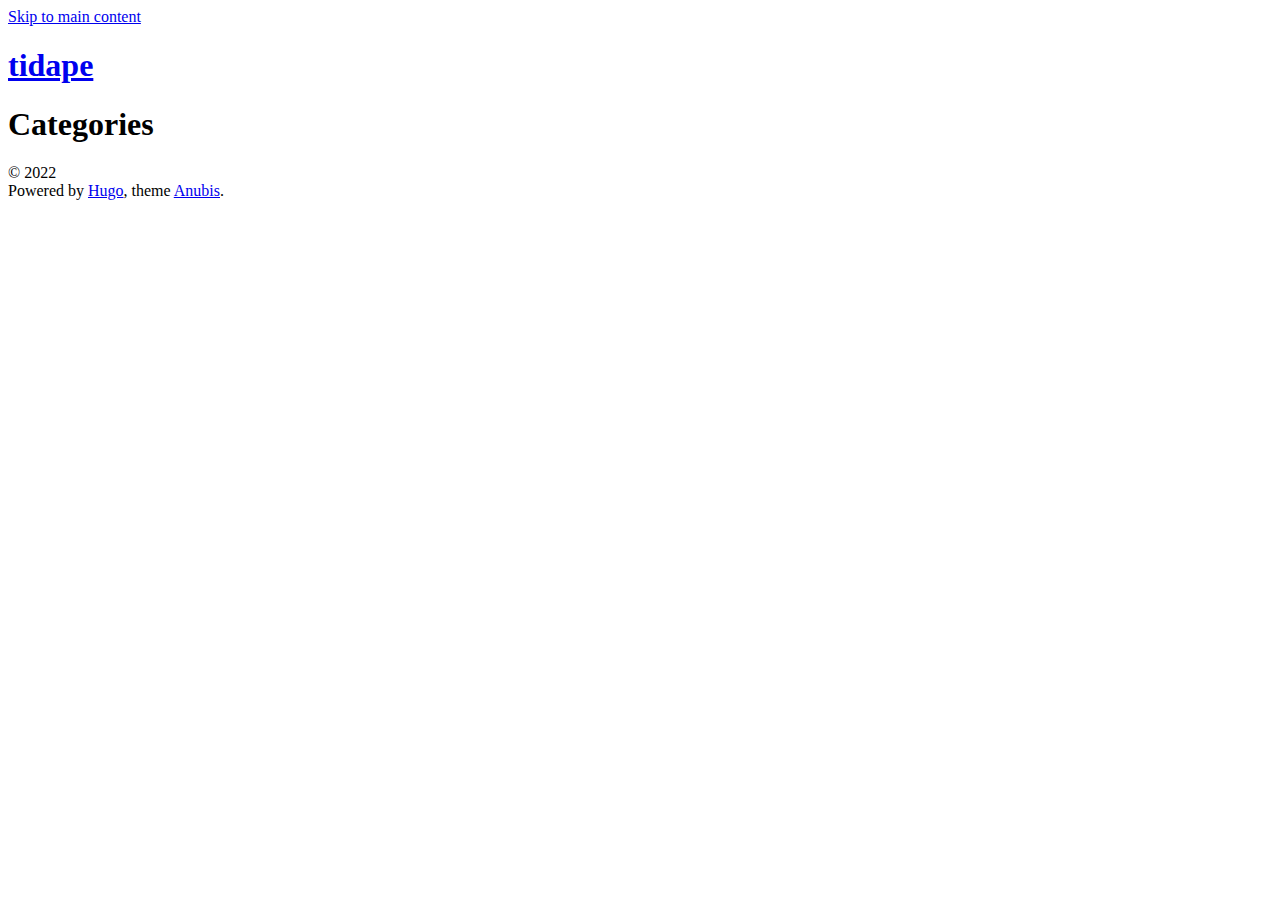
==== categories/index.html @ 339049fd "Commit initial hugo site" ====
<!DOCTYPE html>


<html lang="en-us" data-theme="">
<head>
    
        
<meta charset="utf-8">
<meta name="HandheldFriendly" content="True">
<meta name="viewport" content="width=device-width, initial-scale=1.0">
<meta name="referrer" content="no-referrer-when-downgrade">

<title>Categories - tidape</title>

<meta name="description" content="">





<link rel="alternate" type="application/rss+xml" href="http://tidape.me/categories/index.xml" title="tidape" />
<link rel="icon" type="image/x-icon" href="http://tidape.me/favicon.ico">
<link rel="apple-touch-icon-precomposed" href="http://tidape.me/favicon.png">


<style>
  body {
    visibility: hidden;
    opacity: 0;
  }
</style>

<noscript>
  <style>
    body {
      visibility: visible;
      opacity: 1;
    }
  </style>
</noscript>



    





    
    
        
    
    

    
        <link rel="stylesheet" href="http://tidape.me/css/style.min.c6a5c56d82abc1aa3a1925bf0b67884906e878e4e5bfb5af069b0a3e35e32569.css" integrity="sha256-xqXFbYKrwao6GSW/C2eISQboeOTlv7WvBpsKPjXjJWk=">
    





    

    





    
    
        
    
    

    
        <script src="http://tidape.me/js/script.min.74bf1a3fcf1af396efa4acf3e660e876b61a2153ab9cbe1893ac24ea6d4f94ee.js" type="text/javascript" charset="utf-8" integrity="sha256-dL8aP88a85bvpKzz5mDodrYaIVOrnL4Yk6wk6m1PlO4="></script>
    







<meta property="og:title" content="Categories" />
<meta property="og:description" content="" />
<meta property="og:type" content="website" />
<meta property="og:url" content="http://tidape.me/categories/" />


<meta name="twitter:card" content="summary"/>
<meta name="twitter:title" content="Categories"/>
<meta name="twitter:description" content=""/>











    
</head>
<body>
    <a class="skip-main" href="#main">Skip to main content</a>
    <div class="container">
        <header class="common-header"> 
            
                <div class="header-top">
    <h1 class="site-title">
    <a href="/">tidape</a>
</h1>
    <ul class="social-icons">





</ul>
</div>

    <nav></nav>




            
        </header>
        <main id="main" tabindex="-1"> 
            
    <div class="index-content">
        
    </div>

    <h1>Categories</h1>
    <ul class="terms">
        
    </ul>


        </main>
        
            <footer class="common-footer">
    
    

    <div class="common-footer-bottom">
        
        <div class="copyright">
            <p>© 2022<br>
            Powered by <a target="_blank" rel="noopener noreferrer" href="https://gohugo.io/">Hugo</a>, theme <a target="_blank" rel="noopener noreferrer" href="https://github.com/mitrichius/hugo-theme-anubis">Anubis</a>.<br>
            
            </p>  
        </div> 

        




<script>
const STORAGE_KEY = 'user-color-scheme'
const defaultTheme = "light-without-switcher"

let currentTheme
let switchButton
let autoDefinedScheme = window.matchMedia('(prefers-color-scheme: dark)')

const autoChangeScheme = e => {
    currentTheme = e.matches ? 'dark' : 'light'
    document.documentElement.setAttribute('data-theme', currentTheme)
    changeButtonText()
}

document.addEventListener('DOMContentLoaded', function() {
    switchButton = document.querySelector('.theme-switcher')
    currentTheme = detectCurrentScheme()
    if (currentTheme == 'dark') {
        document.documentElement.setAttribute('data-theme', 'dark')
    }
    if (currentTheme == 'auto') {
        autoChangeScheme(autoDefinedScheme);
        autoDefinedScheme.addListener(autoChangeScheme);
    }

    if (switchButton) {
        changeButtonText()
        switchButton.addEventListener('click', switchTheme, false)
    }
  
    showContent()
})

function detectCurrentScheme() {
    if (localStorage.getItem(STORAGE_KEY)) {
        return localStorage.getItem(STORAGE_KEY)
    } 
    if (defaultTheme) {
        return defaultTheme
    } 
    if (!window.matchMedia) {
        return 'light'
    } 
    if (window.matchMedia('(prefers-color-scheme: dark)').matches) {
        return 'dark'
    }
    return 'light'
}

function changeButtonText()
{   
    if (switchButton) {
        switchButton.textContent = currentTheme == 'dark' ?  "Light theme" : "Dark theme"
    }
}

function switchTheme(e) {
    if (currentTheme == 'dark') {
        localStorage.setItem(STORAGE_KEY, 'light')
        document.documentElement.setAttribute('data-theme', 'light')
        currentTheme = 'light'
    } else {
        localStorage.setItem(STORAGE_KEY, 'dark')
        document.documentElement.setAttribute('data-theme', 'dark')
        currentTheme = 'dark'
    }
    changeButtonText()
}

function showContent() {
    document.body.style.visibility = 'visible';
    document.body.style.opacity = 1;
}
</script>   
    </div>

    <p class="h-card vcard">

    <a href=http://tidape.me/ class="p-name u-url url fn" rel="me"></a> 

    

    
</p> 
</footer>

        
    </div>
</body>
</html>
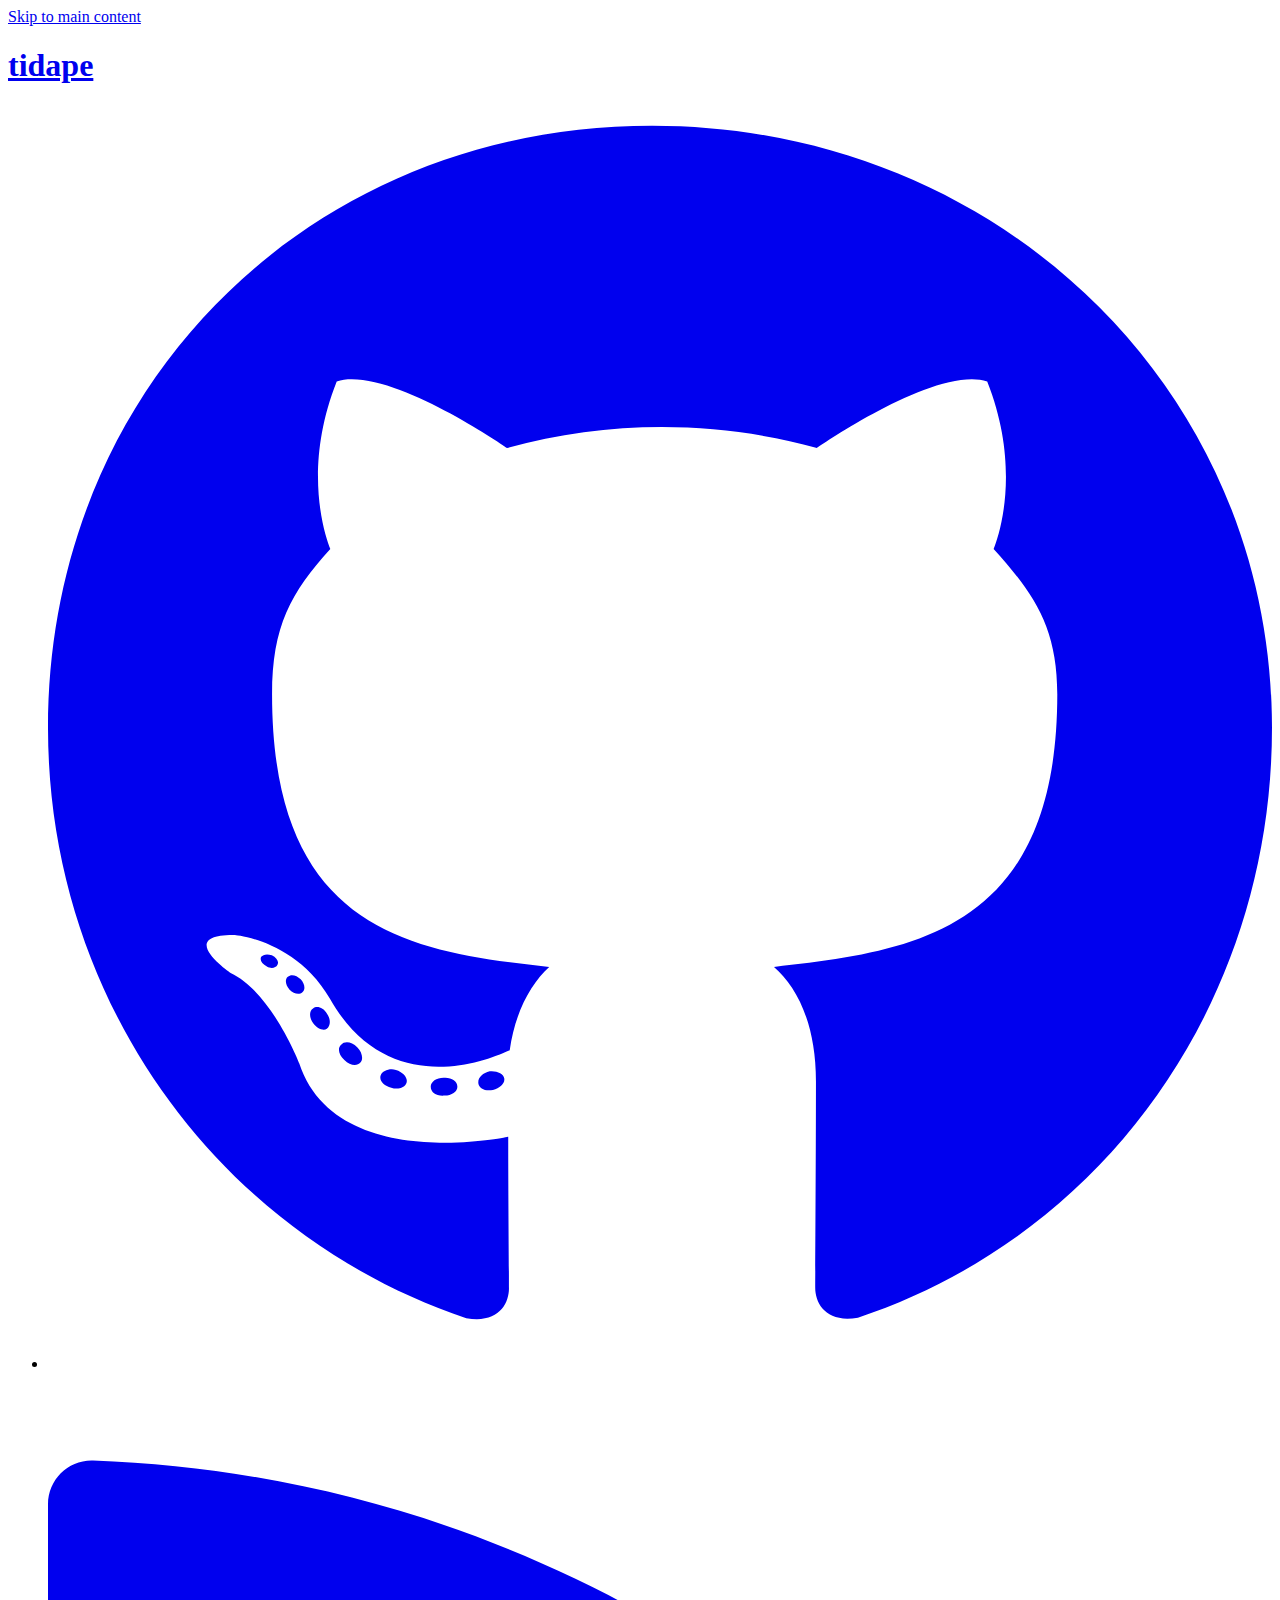
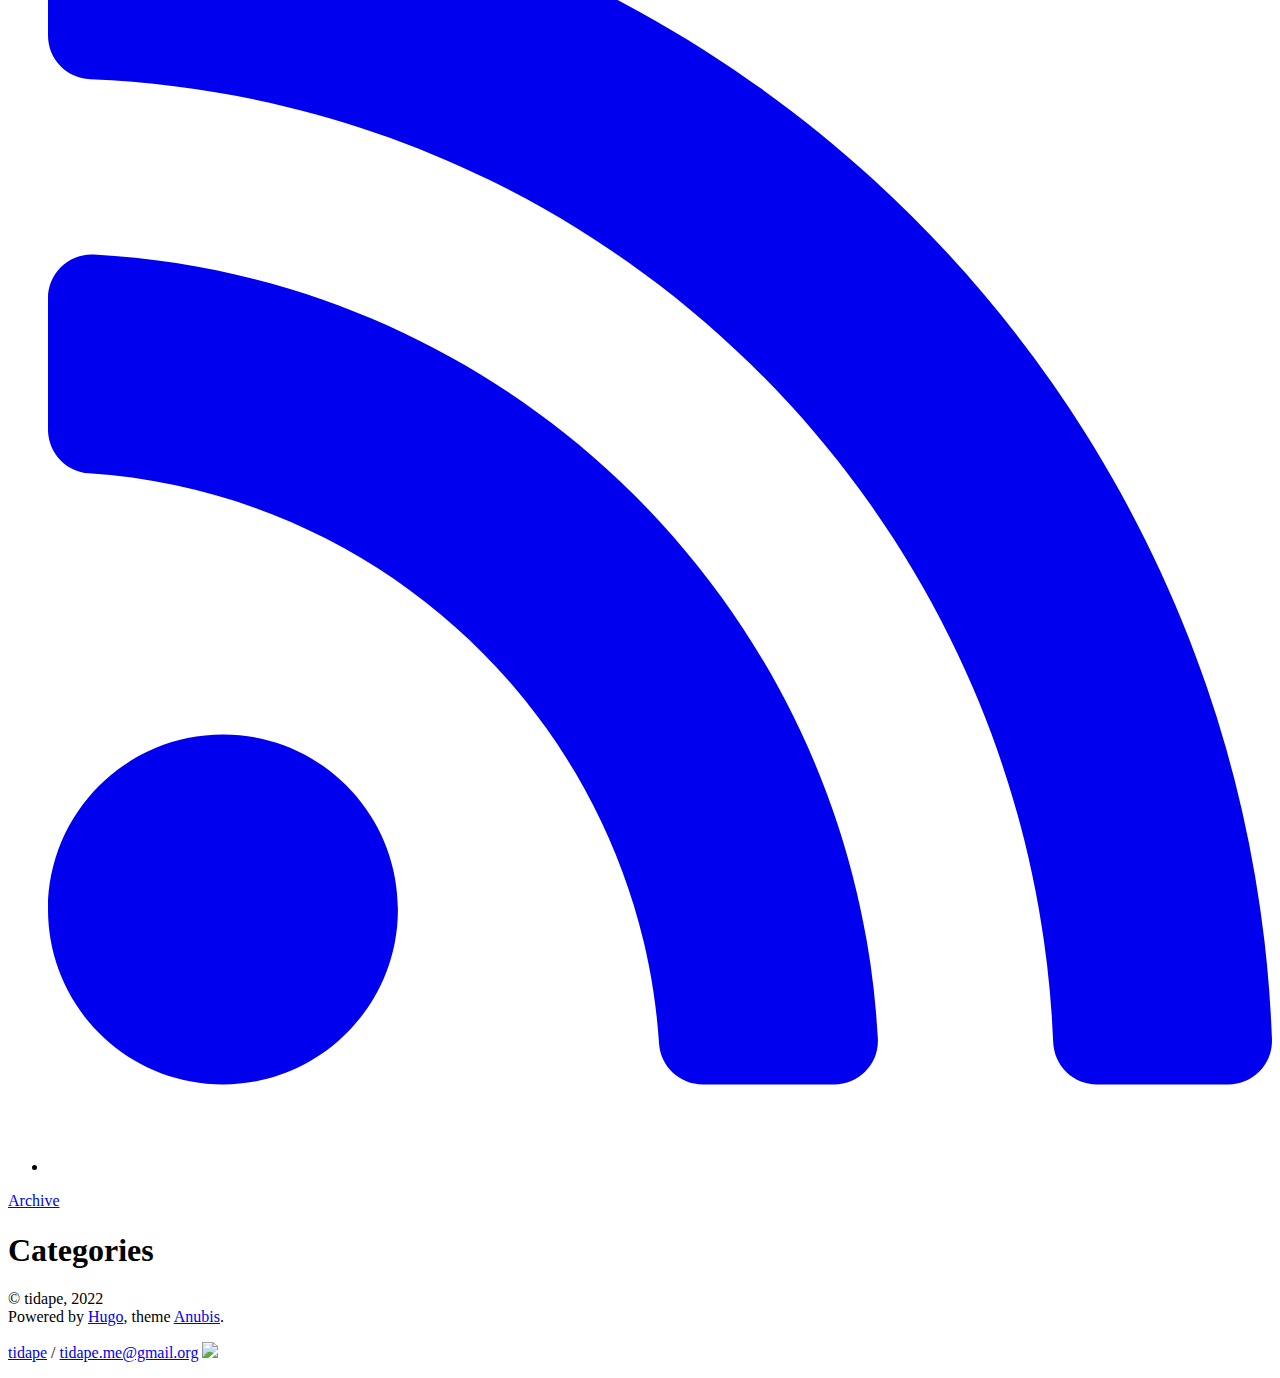
==== commit 3215ba84: "Change site theme" ====
--- a/categories/index.html
+++ b/categories/index.html
@@ -1,7 +1,9 @@
 <!DOCTYPE html>
 
 
-<html lang="en-us" data-theme="">
+    
+
+<html lang="en-us" data-theme="dark">
 <head>
     
         
@@ -18,9 +20,9 @@
 
 
 
-<link rel="alternate" type="application/rss+xml" href="http://tidape.me/categories/index.xml" title="tidape" />
-<link rel="icon" type="image/x-icon" href="http://tidape.me/favicon.ico">
-<link rel="apple-touch-icon-precomposed" href="http://tidape.me/favicon.png">
+<link rel="alternate" type="application/rss+xml" href="https://tidape.me/categories/index.xml" title="tidape" />
+<link rel="icon" type="image/x-icon" href="https://tidape.me/favicon.ico">
+<link rel="apple-touch-icon-precomposed" href="https://tidape.me/favicon.png">
 
 
 <style>
@@ -54,29 +56,29 @@
     
 
     
-        <link rel="stylesheet" href="http://tidape.me/css/style.min.c6a5c56d82abc1aa3a1925bf0b67884906e878e4e5bfb5af069b0a3e35e32569.css" integrity="sha256-xqXFbYKrwao6GSW/C2eISQboeOTlv7WvBpsKPjXjJWk=">
-    
-
-
-
-
-
-    
-
-    
-
-
-
-
-
-    
-    
-        
-    
-    
-
-    
-        <script src="http://tidape.me/js/script.min.74bf1a3fcf1af396efa4acf3e660e876b61a2153ab9cbe1893ac24ea6d4f94ee.js" type="text/javascript" charset="utf-8" integrity="sha256-dL8aP88a85bvpKzz5mDodrYaIVOrnL4Yk6wk6m1PlO4="></script>
+        <link rel="stylesheet" href="https://tidape.me/css/style.min.8ae46a41295e148d0bcce914795c26e3e5d1bed4c4e883eb30e82d224c152218.css" integrity="sha256-iuRqQSleFI0LzOkUeVwm4&#43;XRvtTE6IPrMOgtIkwVIhg=">
+    
+
+
+
+
+
+    
+
+    
+
+
+
+
+
+    
+    
+        
+    
+    
+
+    
+        <script src="https://tidape.me/js/script.min.74bf1a3fcf1af396efa4acf3e660e876b61a2153ab9cbe1893ac24ea6d4f94ee.js" type="text/javascript" charset="utf-8" integrity="sha256-dL8aP88a85bvpKzz5mDodrYaIVOrnL4Yk6wk6m1PlO4="></script>
     
 
 
@@ -88,7 +90,7 @@
 <meta property="og:title" content="Categories" />
 <meta property="og:description" content="" />
 <meta property="og:type" content="website" />
-<meta property="og:url" content="http://tidape.me/categories/" />
+<meta property="og:url" content="https://tidape.me/categories/" />
 
 
 <meta name="twitter:card" content="summary"/>
@@ -119,13 +121,52 @@
     <ul class="social-icons">
 
 
-
-
+    
+        
+        
+        <li>
+            <a href="https://github.com/tidape" title="Github" rel="me">
+            <span class="inline-svg" >
+
+
+
+
+    
+<svg xmlns="http://www.w3.org/2000/svg" viewBox="0 0 496 512"><path fill="currentColor" d="M165.9 397.4c0 2-2.3 3.6-5.2 3.6-3.3.3-5.6-1.3-5.6-3.6 0-2 2.3-3.6 5.2-3.6 3-.3 5.6 1.3 5.6 3.6zm-31.1-4.5c-.7 2 1.3 4.3 4.3 4.9 2.6 1 5.6 0 6.2-2s-1.3-4.3-4.3-5.2c-2.6-.7-5.5.3-6.2 2.3zm44.2-1.7c-2.9.7-4.9 2.6-4.6 4.9.3 2 2.9 3.3 5.9 2.6 2.9-.7 4.9-2.6 4.6-4.6-.3-1.9-3-3.2-5.9-2.9zM244.8 8C106.1 8 0 113.3 0 252c0 110.9 69.8 205.8 169.5 239.2 12.8 2.3 17.3-5.6 17.3-12.1 0-6.2-.3-40.4-.3-61.4 0 0-70 15-84.7-29.8 0 0-11.4-29.1-27.8-36.6 0 0-22.9-15.7 1.6-15.4 0 0 24.9 2 38.6 25.8 21.9 38.6 58.6 27.5 72.9 20.9 2.3-16 8.8-27.1 16-33.7-55.9-6.2-112.3-14.3-112.3-110.5 0-27.5 7.6-41.3 23.6-58.9-2.6-6.5-11.1-33.3 2.6-67.9 20.9-6.5 69 27 69 27 20-5.6 41.5-8.5 62.8-8.5s42.8 2.9 62.8 8.5c0 0 48.1-33.6 69-27 13.7 34.7 5.2 61.4 2.6 67.9 16 17.7 25.8 31.5 25.8 58.9 0 96.5-58.9 104.2-114.8 110.5 9.2 7.9 17 22.9 17 46.4 0 33.7-.3 75.4-.3 83.6 0 6.5 4.6 14.4 17.3 12.1C428.2 457.8 496 362.9 496 252 496 113.3 383.5 8 244.8 8zM97.2 352.9c-1.3 1-1 3.3.7 5.2 1.6 1.6 3.9 2.3 5.2 1 1.3-1 1-3.3-.7-5.2-1.6-1.6-3.9-2.3-5.2-1zm-10.8-8.1c-.7 1.3.3 2.9 2.3 3.9 1.6 1 3.6.7 4.3-.7.7-1.3-.3-2.9-2.3-3.9-2-.6-3.6-.3-4.3.7zm32.4 35.6c-1.6 1.3-1 4.3 1.3 6.2 2.3 2.3 5.2 2.6 6.5 1 1.3-1.3.7-4.3-1.3-6.2-2.2-2.3-5.2-2.6-6.5-1zm-11.4-14.7c-1.6 1-1.6 3.6 0 5.9 1.6 2.3 4.3 3.3 5.6 2.3 1.6-1.3 1.6-3.9 0-6.2-1.4-2.3-4-3.3-5.6-2z"/></svg>
+
+</span>
+
+            </a>
+        </li>
+    
+
+
+
+    <li>
+            <a href="https://tidape.me/index.xml" title="RSS" rel="me">
+            <span class="inline-svg" >
+
+
+
+
+    
+<svg xmlns="http://www.w3.org/2000/svg" viewBox="0 0 448 512"><path fill="currentColor" d="M128.081 415.959c0 35.369-28.672 64.041-64.041 64.041S0 451.328 0 415.959s28.672-64.041 64.041-64.041 64.04 28.673 64.04 64.041zm175.66 47.25c-8.354-154.6-132.185-278.587-286.95-286.95C7.656 175.765 0 183.105 0 192.253v48.069c0 8.415 6.49 15.472 14.887 16.018 111.832 7.284 201.473 96.702 208.772 208.772.547 8.397 7.604 14.887 16.018 14.887h48.069c9.149.001 16.489-7.655 15.995-16.79zm144.249.288C439.596 229.677 251.465 40.445 16.503 32.01 7.473 31.686 0 38.981 0 48.016v48.068c0 8.625 6.835 15.645 15.453 15.999 191.179 7.839 344.627 161.316 352.465 352.465.353 8.618 7.373 15.453 15.999 15.453h48.068c9.034-.001 16.329-7.474 16.005-16.504z"/></svg>
+
+</span>
+
+            </a>
+        </li>
+    
 
 </ul>
 </div>
 
-    <nav></nav>
+    <nav>
+        
+        
+        <a class="" href="https://tidape.me/posts/" title="Archive">Archive</a>
+        
+    </nav>
 
 
 
@@ -153,7 +194,7 @@
     <div class="common-footer-bottom">
         
         <div class="copyright">
-            <p>© 2022<br>
+            <p>© tidape, 2022<br>
             Powered by <a target="_blank" rel="noopener noreferrer" href="https://gohugo.io/">Hugo</a>, theme <a target="_blank" rel="noopener noreferrer" href="https://github.com/mitrichius/hugo-theme-anubis">Anubis</a>.<br>
             
             </p>  
@@ -161,12 +202,14 @@
 
         
 
+    
+
 
 
 
 <script>
 const STORAGE_KEY = 'user-color-scheme'
-const defaultTheme = "light-without-switcher"
+const defaultTheme = "dark-without-switcher"
 
 let currentTheme
 let switchButton
@@ -242,10 +285,15 @@
 
     <p class="h-card vcard">
 
-    <a href=http://tidape.me/ class="p-name u-url url fn" rel="me"></a> 
-
-    
-
+    <a href=https://tidape.me/ class="p-name u-url url fn" rel="me">tidape</a> 
+
+     
+        /
+        <a class="p-email u-email email" rel="me" href="mailto:tidape.me@gmail.org">tidape.me@gmail.org</a>
+    
+
+     
+        <img class="u-photo" src="/images/me.png" />
     
 </p> 
 </footer>
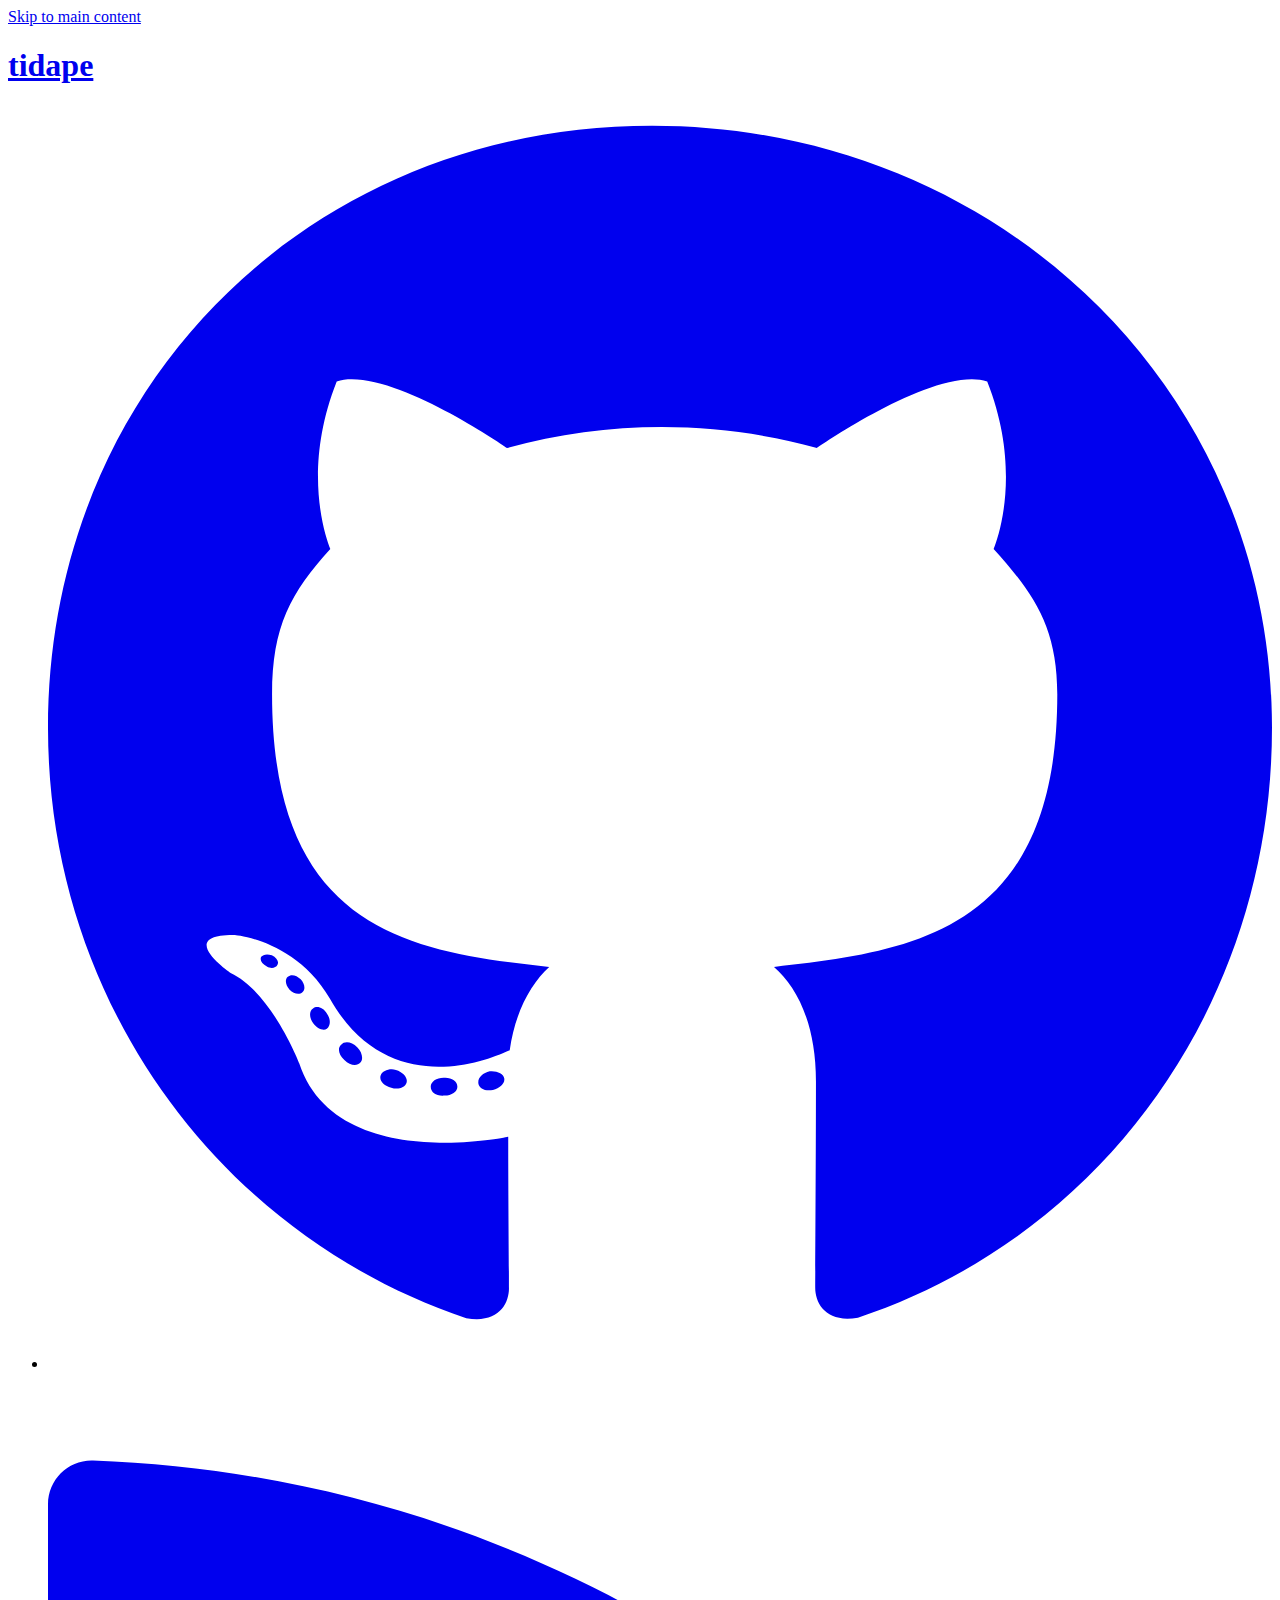
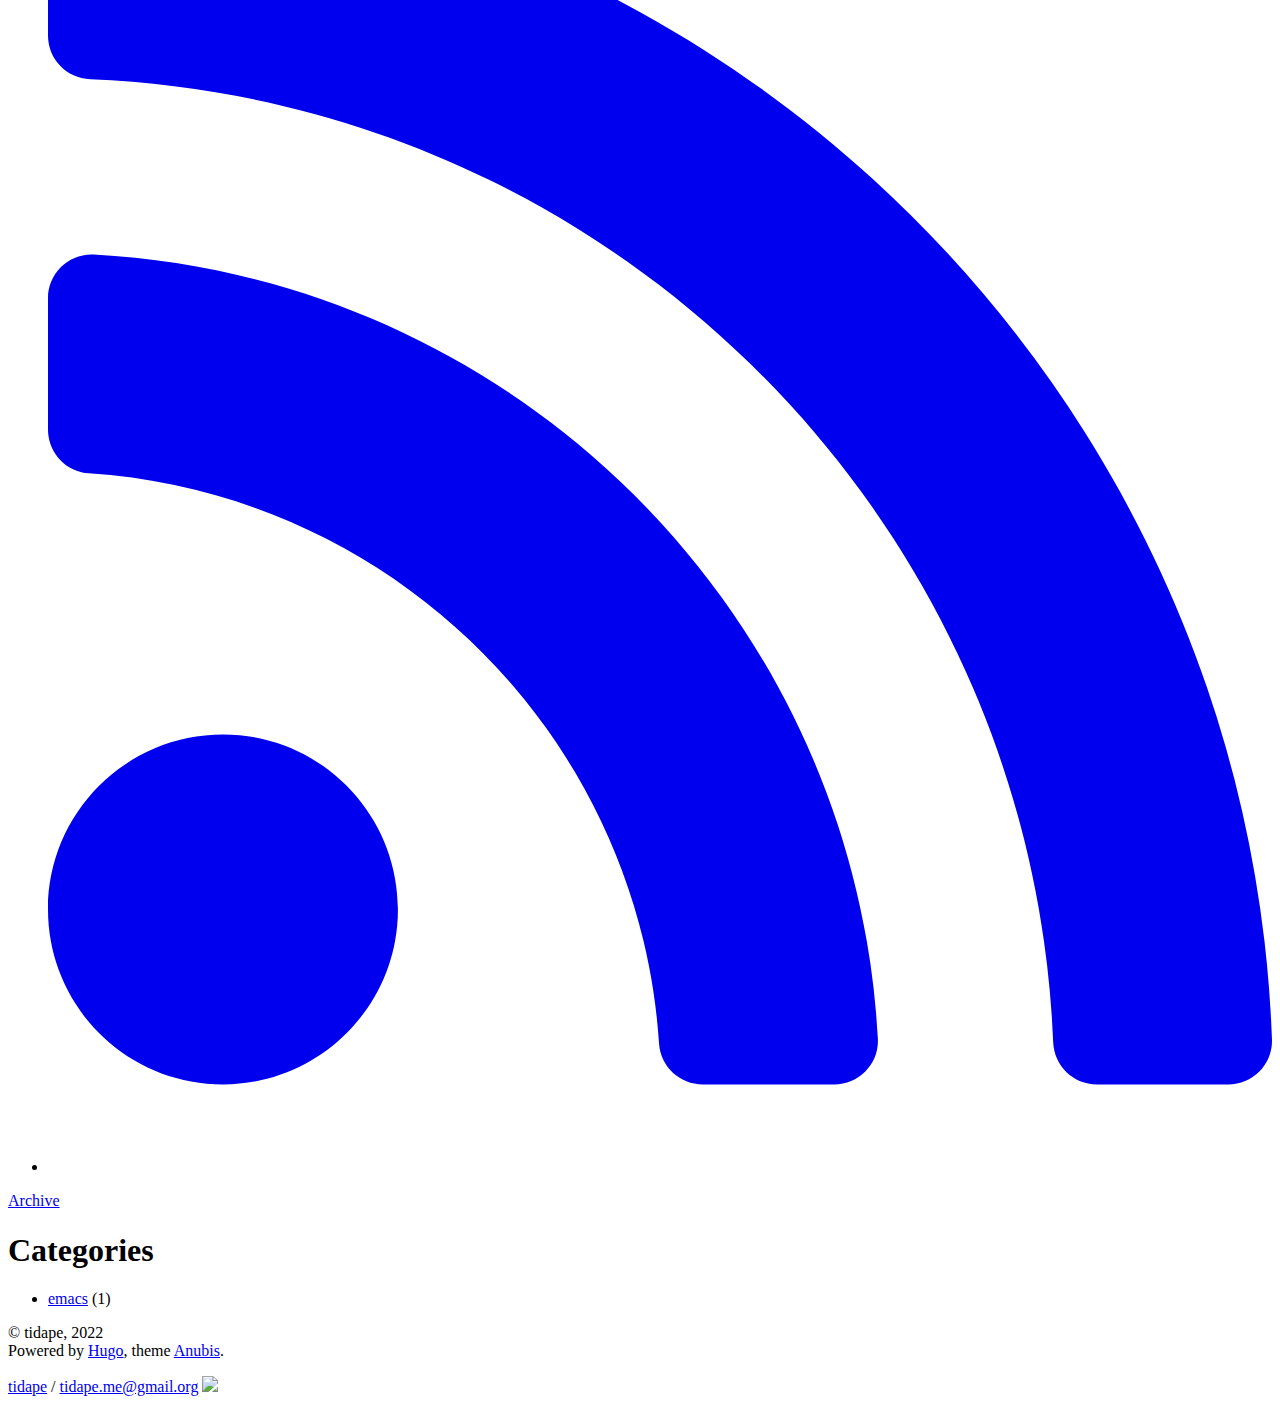
==== commit 91bae1d6: "Add test post" ====
--- a/categories/index.html
+++ b/categories/index.html
@@ -181,6 +181,14 @@
 
     <h1>Categories</h1>
     <ul class="terms">
+        
+            
+            
+                <li>
+                    <a href="/categories/emacs/">emacs</a>
+                    (1)
+                </li>
+            
         
     </ul>
 
